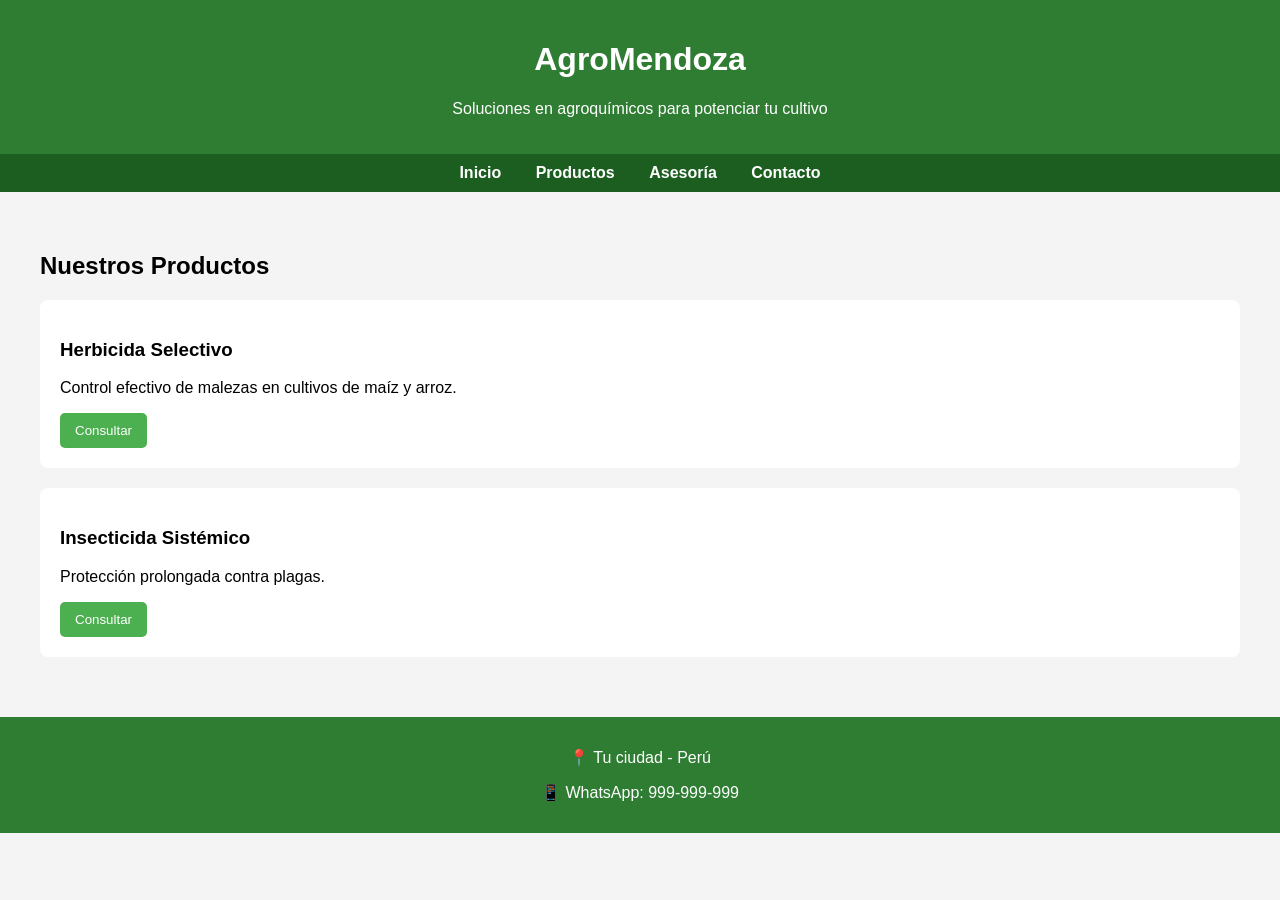
==== index.html @ 00d8b2fb "Create index.html" ====
<!DOCTYPE html>
<html lang="es">
<head>
    <meta charset="UTF-8">
    <title>AgroMendoza - Productos Agroquímicos</title>
    <style>
        body {
            font-family: Arial;
            margin: 0;
            background-color: #f4f4f4;
        }
        header {
            background-color: #2e7d32;
            color: white;
            padding: 20px;
            text-align: center;
        }
        nav {
            background: #1b5e20;
            padding: 10px;
            text-align: center;
        }
        nav a {
            color: white;
            margin: 15px;
            text-decoration: none;
            font-weight: bold;
        }
        section {
            padding: 40px;
        }
        .producto {
            background: white;
            padding: 20px;
            margin: 20px 0;
            border-radius: 8px;
        }
        footer {
            background: #2e7d32;
            color: white;
            text-align: center;
            padding: 15px;
        }
        button {
            background: #4caf50;
            color: white;
            border: none;
            padding: 10px 15px;
            border-radius: 5px;
            cursor: pointer;
        }
    </style>
</head>
<body>

<header>
    <h1>AgroMendoza</h1>
    <p>Soluciones en agroquímicos para potenciar tu cultivo</p>
</header>

<nav>
    <a href="#">Inicio</a>
    <a href="#">Productos</a>
    <a href="#">Asesoría</a>
    <a href="#">Contacto</a>
</nav>

<section>
    <h2>Nuestros Productos</h2>

    <div class="producto">
        <h3>Herbicida Selectivo</h3>
        <p>Control efectivo de malezas en cultivos de maíz y arroz.</p>
        <button>Consultar</button>
    </div>

    <div class="producto">
        <h3>Insecticida Sistémico</h3>
        <p>Protección prolongada contra plagas.</p>
        <button>Consultar</button>
    </div>

</section>

<footer>
    <p>📍 Tu ciudad - Perú</p>
    <p>📱 WhatsApp: 999-999-999</p>
</footer>

</body>
</html>
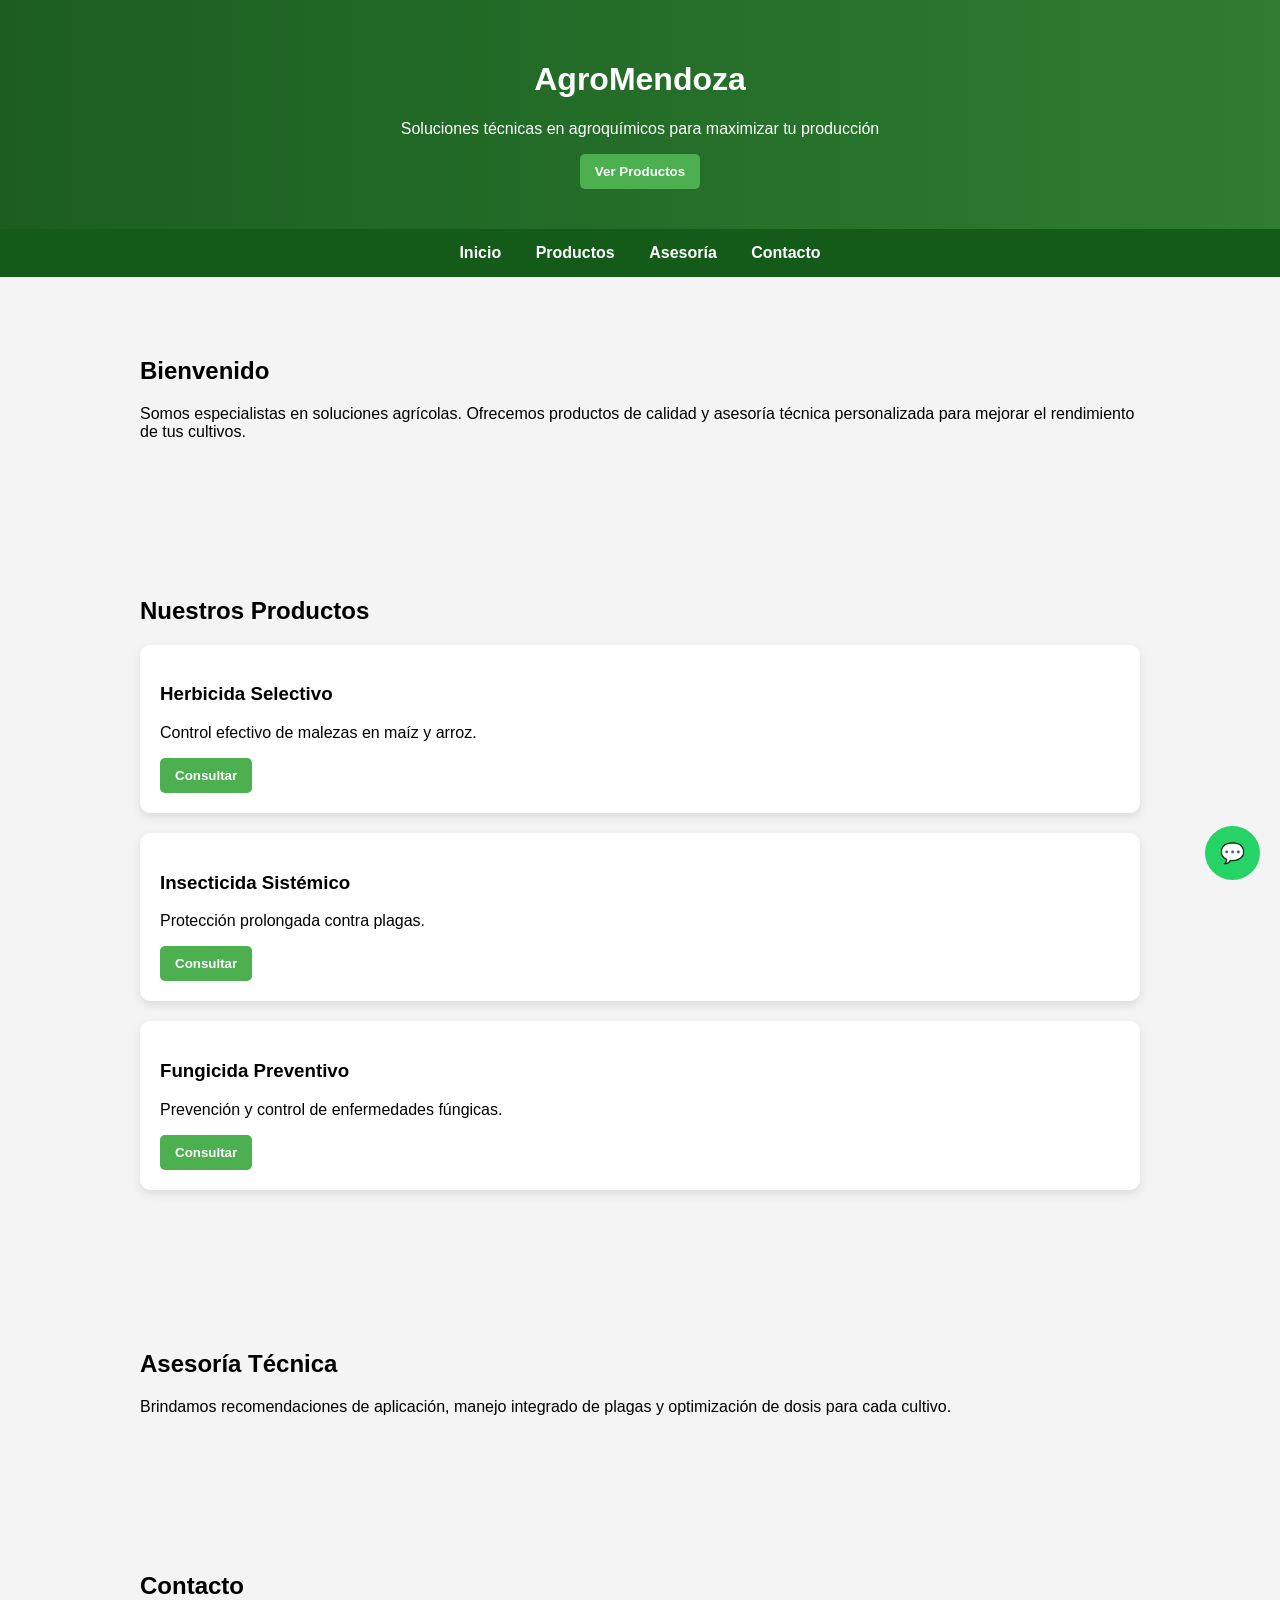
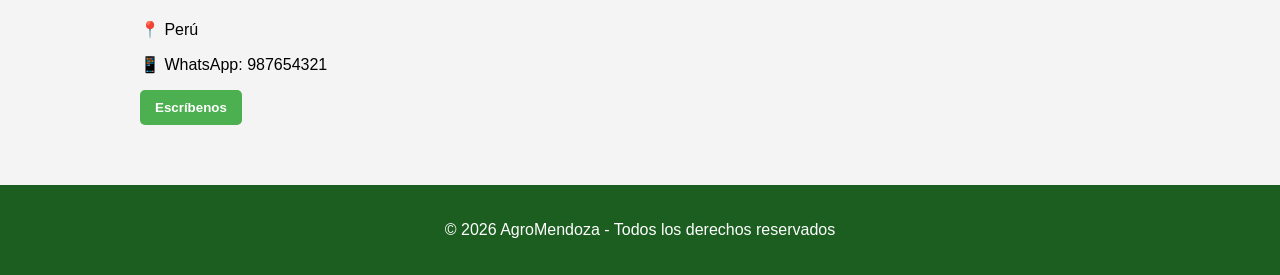
==== commit 35f5c73e: "Update index.html" ====
--- a/index.html
+++ b/index.html
@@ -1,91 +1,178 @@
 <!DOCTYPE html>
 <html lang="es">
 <head>
-    <meta charset="UTF-8">
-    <title>AgroMendoza - Productos Agroquímicos</title>
-    <style>
-        body {
-            font-family: Arial;
-            margin: 0;
-            background-color: #f4f4f4;
-        }
-        header {
-            background-color: #2e7d32;
-            color: white;
-            padding: 20px;
-            text-align: center;
-        }
-        nav {
-            background: #1b5e20;
-            padding: 10px;
-            text-align: center;
-        }
-        nav a {
-            color: white;
-            margin: 15px;
-            text-decoration: none;
-            font-weight: bold;
-        }
-        section {
-            padding: 40px;
-        }
-        .producto {
-            background: white;
-            padding: 20px;
-            margin: 20px 0;
-            border-radius: 8px;
-        }
-        footer {
-            background: #2e7d32;
-            color: white;
-            text-align: center;
-            padding: 15px;
-        }
-        button {
-            background: #4caf50;
-            color: white;
-            border: none;
-            padding: 10px 15px;
-            border-radius: 5px;
-            cursor: pointer;
-        }
-    </style>
+<meta charset="UTF-8">
+<meta name="viewport" content="width=device-width, initial-scale=1.0">
+<title>AgroMendoza - Productos Agroquímicos</title>
+
+<style>
+html {
+    scroll-behavior: smooth;
+}
+
+body {
+    font-family: Arial, sans-serif;
+    margin: 0;
+    background: #f4f4f4;
+}
+
+header {
+    background: linear-gradient(90deg, #1b5e20, #2e7d32);
+    color: white;
+    padding: 40px 20px;
+    text-align: center;
+}
+
+nav {
+    background: #145a18;
+    padding: 15px;
+    text-align: center;
+    position: sticky;
+    top: 0;
+}
+
+nav a {
+    color: white;
+    margin: 15px;
+    text-decoration: none;
+    font-weight: bold;
+    cursor: pointer;
+}
+
+nav a:hover {
+    text-decoration: underline;
+}
+
+section {
+    padding: 60px 20px;
+    max-width: 1000px;
+    margin: auto;
+}
+
+.producto {
+    background: white;
+    padding: 20px;
+    margin: 20px 0;
+    border-radius: 10px;
+    box-shadow: 0 4px 10px rgba(0,0,0,0.1);
+    transition: transform 0.3s;
+}
+
+.producto:hover {
+    transform: scale(1.02);
+}
+
+button {
+    background: #4caf50;
+    color: white;
+    border: none;
+    padding: 10px 15px;
+    border-radius: 5px;
+    cursor: pointer;
+    font-weight: bold;
+}
+
+button:hover {
+    background: #388e3c;
+}
+
+footer {
+    background: #1b5e20;
+    color: white;
+    text-align: center;
+    padding: 20px;
+}
+
+.whatsapp-float {
+    position: fixed;
+    bottom: 20px;
+    right: 20px;
+    background: #25D366;
+    color: white;
+    padding: 15px;
+    border-radius: 50%;
+    font-size: 20px;
+    text-decoration: none;
+}
+</style>
 </head>
+
 <body>
 
 <header>
-    <h1>AgroMendoza</h1>
-    <p>Soluciones en agroquímicos para potenciar tu cultivo</p>
+<h1>AgroMendoza</h1>
+<p>Soluciones técnicas en agroquímicos para maximizar tu producción</p>
+<button onclick="scrollToSection('productos')">Ver Productos</button>
 </header>
 
 <nav>
-    <a href="#">Inicio</a>
-    <a href="#">Productos</a>
-    <a href="#">Asesoría</a>
-    <a href="#">Contacto</a>
+<a onclick="scrollToSection('inicio')">Inicio</a>
+<a onclick="scrollToSection('productos')">Productos</a>
+<a onclick="scrollToSection('asesoria')">Asesoría</a>
+<a onclick="scrollToSection('contacto')">Contacto</a>
 </nav>
 
-<section>
-    <h2>Nuestros Productos</h2>
+<section id="inicio">
+<h2>Bienvenido</h2>
+<p>Somos especialistas en soluciones agrícolas. Ofrecemos productos de calidad y asesoría técnica personalizada para mejorar el rendimiento de tus cultivos.</p>
+</section>
 
-    <div class="producto">
-        <h3>Herbicida Selectivo</h3>
-        <p>Control efectivo de malezas en cultivos de maíz y arroz.</p>
-        <button>Consultar</button>
-    </div>
+<section id="productos">
+<h2>Nuestros Productos</h2>
 
-    <div class="producto">
-        <h3>Insecticida Sistémico</h3>
-        <p>Protección prolongada contra plagas.</p>
-        <button>Consultar</button>
-    </div>
+<div class="producto">
+<h3>Herbicida Selectivo</h3>
+<p>Control efectivo de malezas en maíz y arroz.</p>
+<button onclick="enviarWhatsApp('Herbicida Selectivo')">Consultar</button>
+</div>
+
+<div class="producto">
+<h3>Insecticida Sistémico</h3>
+<p>Protección prolongada contra plagas.</p>
+<button onclick="enviarWhatsApp('Insecticida Sistémico')">Consultar</button>
+</div>
+
+<div class="producto">
+<h3>Fungicida Preventivo</h3>
+<p>Prevención y control de enfermedades fúngicas.</p>
+<button onclick="enviarWhatsApp('Fungicida Preventivo')">Consultar</button>
+</div>
 
 </section>
 
+<section id="asesoria">
+<h2>Asesoría Técnica</h2>
+<p>Brindamos recomendaciones de aplicación, manejo integrado de plagas y optimización de dosis para cada cultivo.</p>
+</section>
+
+<section id="contacto">
+<h2>Contacto</h2>
+<p>📍 Perú</p>
+<p>📱 WhatsApp: 987654321</p>
+<button onclick="enviarWhatsApp('Consulta general')">Escríbenos</button>
+</section>
+
 <footer>
-    <p>📍 Tu ciudad - Perú</p>
-    <p>📱 WhatsApp: 999-999-999</p>
+<p>© 2026 AgroMendoza - Todos los derechos reservados</p>
 </footer>
+
+<a class="whatsapp-float" 
+href="https://wa.me/51987654321" 
+target="_blank">💬</a>
+
+<script>
+function scrollToSection(id) {
+    document.getElementById(id).scrollIntoView();
+}
+
+function enviarWhatsApp(producto) {
+    let numero = "51987654321"; // CAMBIA POR TU NÚMERO REAL
+    let mensaje = "Hola, estoy interesado en: " + producto;
+    let url = "https://wa.me/" + numero + "?text=" + encodeURIComponent(mensaje);
+    window.open(url, "_blank");
+}
+</script>
 
 </body>
 </html>
+
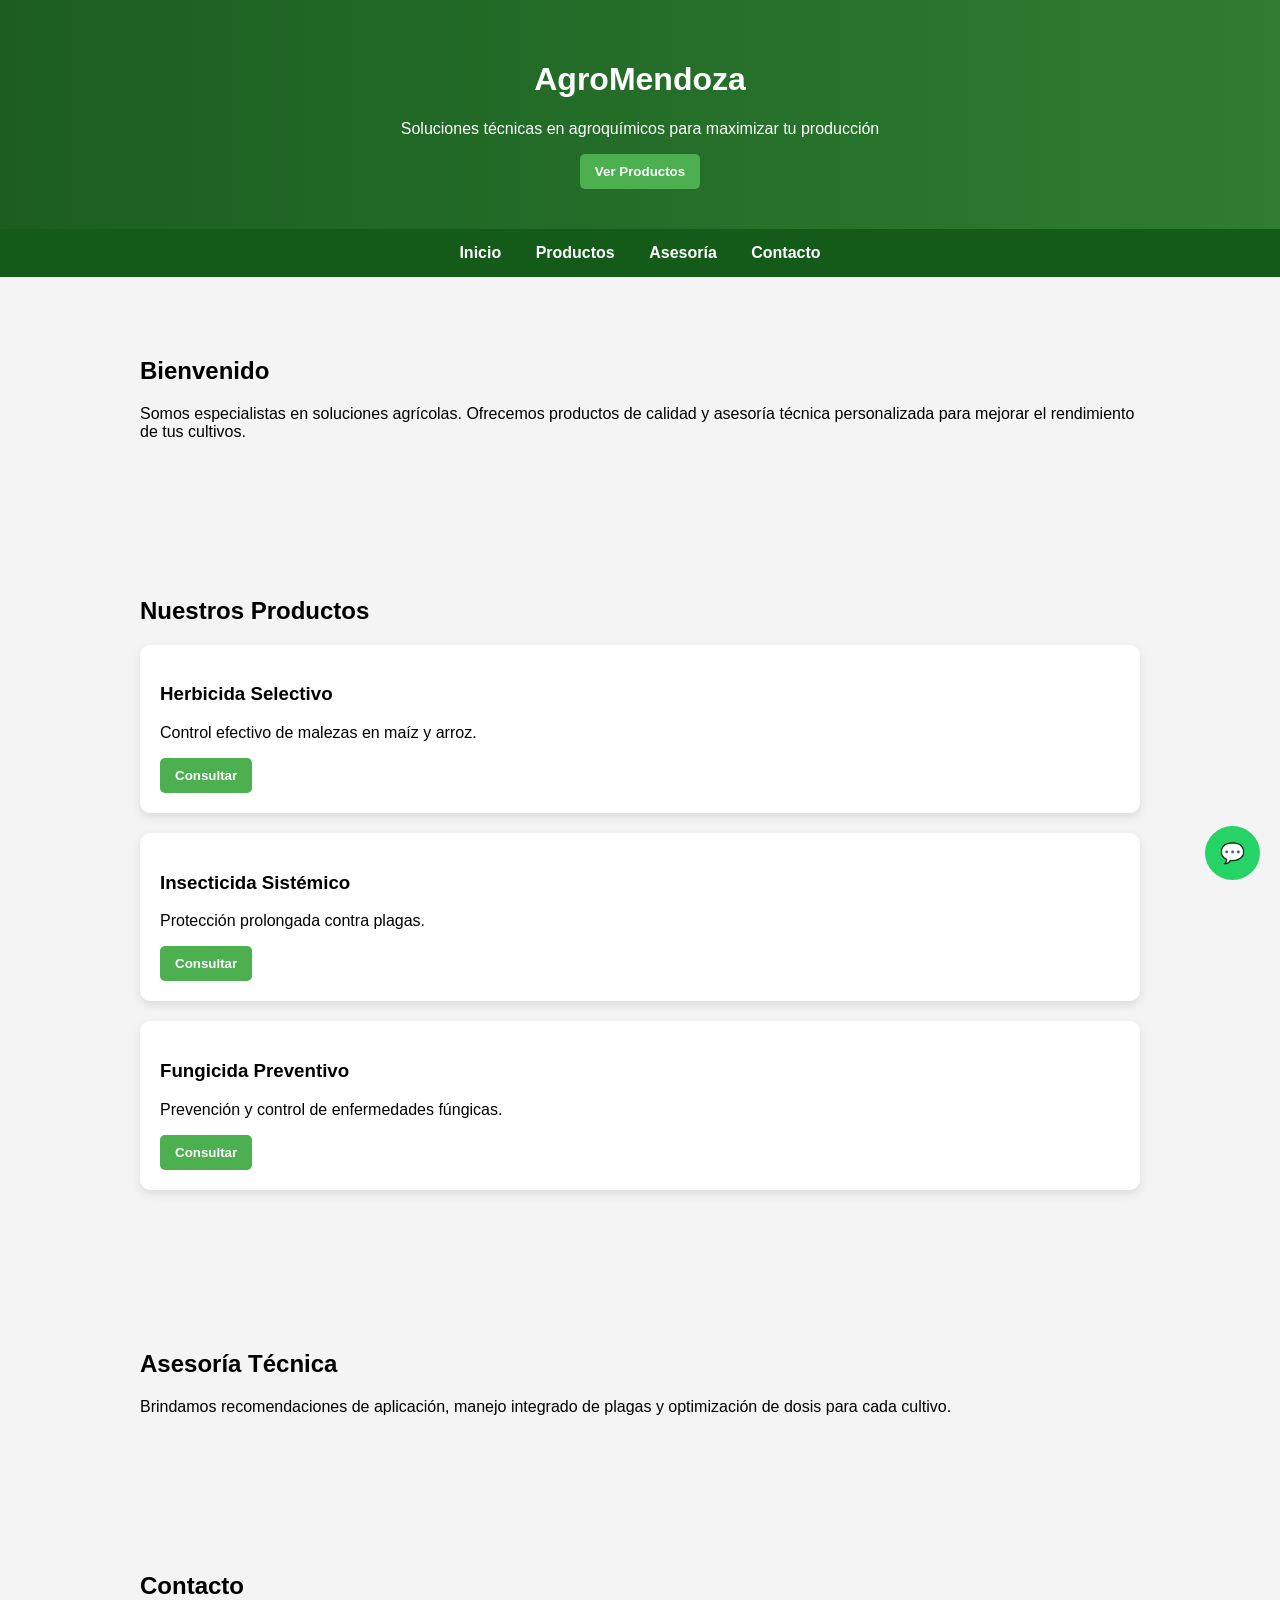
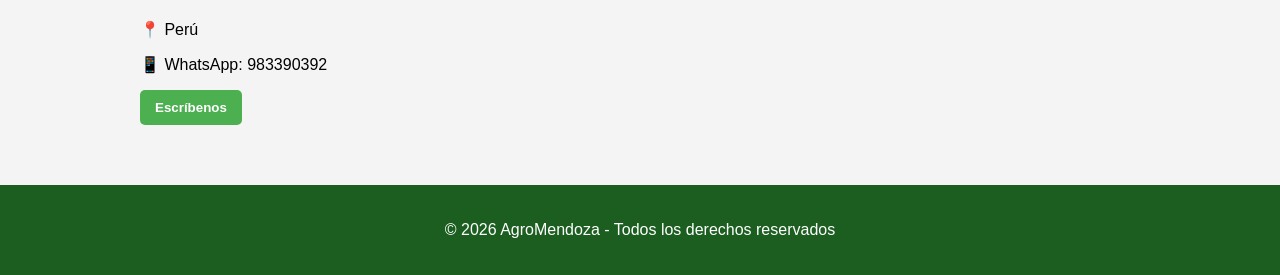
==== commit f14f9fdc: "Update index.html" ====
--- a/index.html
+++ b/index.html
@@ -148,7 +148,7 @@
 <section id="contacto">
 <h2>Contacto</h2>
 <p>📍 Perú</p>
-<p>📱 WhatsApp: 987654321</p>
+<p>📱 WhatsApp: 983390392</p>
 <button onclick="enviarWhatsApp('Consulta general')">Escríbenos</button>
 </section>
 
@@ -166,7 +166,7 @@
 }
 
 function enviarWhatsApp(producto) {
-    let numero = "51987654321"; // CAMBIA POR TU NÚMERO REAL
+    let numero = "51983390392"; // CAMBIA POR TU NÚMERO REAL
     let mensaje = "Hola, estoy interesado en: " + producto;
     let url = "https://wa.me/" + numero + "?text=" + encodeURIComponent(mensaje);
     window.open(url, "_blank");
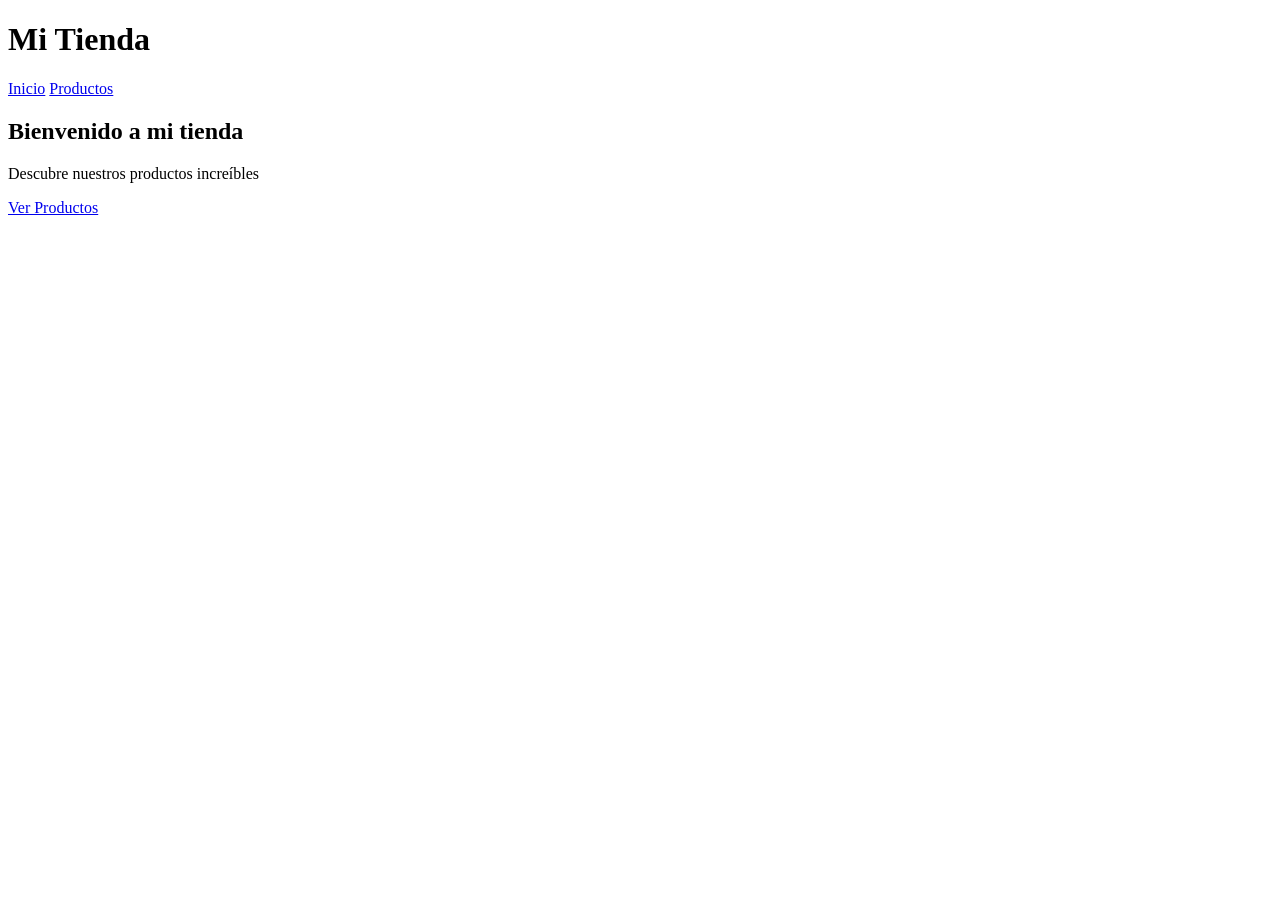
==== commit ce16e28c: "Update index.html" ====
--- a/index.html
+++ b/index.html
@@ -1,177 +1,25 @@
 <!DOCTYPE html>
 <html lang="es">
 <head>
-<meta charset="UTF-8">
-<meta name="viewport" content="width=device-width, initial-scale=1.0">
-<title>AgroMendoza - Productos Agroquímicos</title>
-
-<style>
-html {
-    scroll-behavior: smooth;
-}
-
-body {
-    font-family: Arial, sans-serif;
-    margin: 0;
-    background: #f4f4f4;
-}
-
-header {
-    background: linear-gradient(90deg, #1b5e20, #2e7d32);
-    color: white;
-    padding: 40px 20px;
-    text-align: center;
-}
-
-nav {
-    background: #145a18;
-    padding: 15px;
-    text-align: center;
-    position: sticky;
-    top: 0;
-}
-
-nav a {
-    color: white;
-    margin: 15px;
-    text-decoration: none;
-    font-weight: bold;
-    cursor: pointer;
-}
-
-nav a:hover {
-    text-decoration: underline;
-}
-
-section {
-    padding: 60px 20px;
-    max-width: 1000px;
-    margin: auto;
-}
-
-.producto {
-    background: white;
-    padding: 20px;
-    margin: 20px 0;
-    border-radius: 10px;
-    box-shadow: 0 4px 10px rgba(0,0,0,0.1);
-    transition: transform 0.3s;
-}
-
-.producto:hover {
-    transform: scale(1.02);
-}
-
-button {
-    background: #4caf50;
-    color: white;
-    border: none;
-    padding: 10px 15px;
-    border-radius: 5px;
-    cursor: pointer;
-    font-weight: bold;
-}
-
-button:hover {
-    background: #388e3c;
-}
-
-footer {
-    background: #1b5e20;
-    color: white;
-    text-align: center;
-    padding: 20px;
-}
-
-.whatsapp-float {
-    position: fixed;
-    bottom: 20px;
-    right: 20px;
-    background: #25D366;
-    color: white;
-    padding: 15px;
-    border-radius: 50%;
-    font-size: 20px;
-    text-decoration: none;
-}
-</style>
+    <meta charset="UTF-8">
+    <title>Mi Tienda</title>
+    <link rel="stylesheet" href="style.css">
 </head>
-
 <body>
 
 <header>
-<h1>AgroMendoza</h1>
-<p>Soluciones técnicas en agroquímicos para maximizar tu producción</p>
-<button onclick="scrollToSection('productos')">Ver Productos</button>
+    <h1>Mi Tienda</h1>
+    <nav>
+        <a href="index.html">Inicio</a>
+        <a href="productos.html">Productos</a>
+    </nav>
 </header>
 
-<nav>
-<a onclick="scrollToSection('inicio')">Inicio</a>
-<a onclick="scrollToSection('productos')">Productos</a>
-<a onclick="scrollToSection('asesoria')">Asesoría</a>
-<a onclick="scrollToSection('contacto')">Contacto</a>
-</nav>
-
-<section id="inicio">
-<h2>Bienvenido</h2>
-<p>Somos especialistas en soluciones agrícolas. Ofrecemos productos de calidad y asesoría técnica personalizada para mejorar el rendimiento de tus cultivos.</p>
+<section class="hero">
+    <h2>Bienvenido a mi tienda</h2>
+    <p>Descubre nuestros productos increíbles</p>
+    <a class="btn" href="productos.html">Ver Productos</a>
 </section>
-
-<section id="productos">
-<h2>Nuestros Productos</h2>
-
-<div class="producto">
-<h3>Herbicida Selectivo</h3>
-<p>Control efectivo de malezas en maíz y arroz.</p>
-<button onclick="enviarWhatsApp('Herbicida Selectivo')">Consultar</button>
-</div>
-
-<div class="producto">
-<h3>Insecticida Sistémico</h3>
-<p>Protección prolongada contra plagas.</p>
-<button onclick="enviarWhatsApp('Insecticida Sistémico')">Consultar</button>
-</div>
-
-<div class="producto">
-<h3>Fungicida Preventivo</h3>
-<p>Prevención y control de enfermedades fúngicas.</p>
-<button onclick="enviarWhatsApp('Fungicida Preventivo')">Consultar</button>
-</div>
-
-</section>
-
-<section id="asesoria">
-<h2>Asesoría Técnica</h2>
-<p>Brindamos recomendaciones de aplicación, manejo integrado de plagas y optimización de dosis para cada cultivo.</p>
-</section>
-
-<section id="contacto">
-<h2>Contacto</h2>
-<p>📍 Perú</p>
-<p>📱 WhatsApp: 983390392</p>
-<button onclick="enviarWhatsApp('Consulta general')">Escríbenos</button>
-</section>
-
-<footer>
-<p>© 2026 AgroMendoza - Todos los derechos reservados</p>
-</footer>
-
-<a class="whatsapp-float" 
-href="https://wa.me/51987654321" 
-target="_blank">💬</a>
-
-<script>
-function scrollToSection(id) {
-    document.getElementById(id).scrollIntoView();
-}
-
-function enviarWhatsApp(producto) {
-    let numero = "51983390392"; // CAMBIA POR TU NÚMERO REAL
-    let mensaje = "Hola, estoy interesado en: " + producto;
-    let url = "https://wa.me/" + numero + "?text=" + encodeURIComponent(mensaje);
-    window.open(url, "_blank");
-}
-</script>
 
 </body>
 </html>
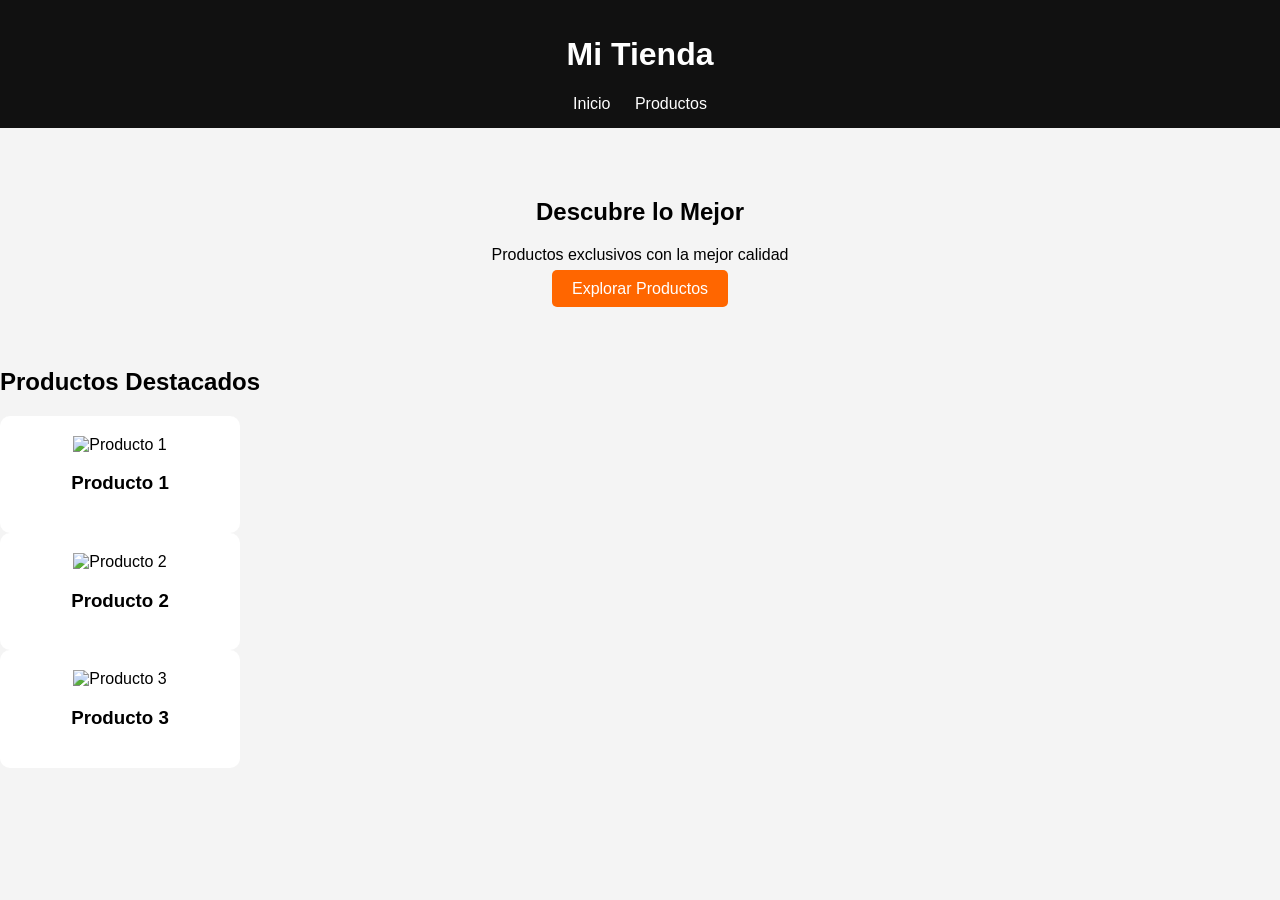
==== commit e5eeb003: "Update index.html" ====
--- a/index.html
+++ b/index.html
@@ -16,11 +16,32 @@
 </header>
 
 <section class="hero">
-    <h2>Bienvenido a mi tienda</h2>
-    <p>Descubre nuestros productos increíbles</p>
-    <a class="btn" href="productos.html">Ver Productos</a>
+    <div class="hero-content">
+        <h2>Descubre lo Mejor</h2>
+        <p>Productos exclusivos con la mejor calidad</p>
+        <a class="btn" href="productos.html">Explorar Productos</a>
+    </div>
+</section>
+
+<section class="destacados">
+    <h2>Productos Destacados</h2>
+    <div class="cards">
+        <div class="card">
+            <img src="https://picsum.photos/300/200?1" alt="Producto 1">
+            <h3>Producto 1</h3>
+        </div>
+
+        <div class="card">
+            <img src="https://picsum.photos/300/200?2" alt="Producto 2">
+            <h3>Producto 2</h3>
+        </div>
+
+        <div class="card">
+            <img src="https://picsum.photos/300/200?3" alt="Producto 3">
+            <h3>Producto 3</h3>
+        </div>
+    </div>
 </section>
 
 </body>
 </html>
-
--- a/style.css
+++ b/style.css
@@ -0,0 +1,59 @@
+body {
+    font-family: Arial, sans-serif;
+    margin: 0;
+    background-color: #f4f4f4;
+}
+
+header {
+    background: #111;
+    color: white;
+    padding: 15px;
+    text-align: center;
+}
+
+nav a {
+    color: white;
+    margin: 0 10px;
+    text-decoration: none;
+}
+
+.hero {
+    text-align: center;
+    padding: 50px;
+}
+
+.btn {
+    background: #ff6600;
+    color: white;
+    padding: 10px 20px;
+    text-decoration: none;
+    border-radius: 5px;
+}
+
+.productos {
+    display: flex;
+    justify-content: center;
+    gap: 20px;
+    padding: 40px;
+}
+
+.card {
+    background: white;
+    padding: 20px;
+    width: 200px;
+    border-radius: 10px;
+    text-align: center;
+}
+
+.detalle {
+    text-align: center;
+    padding: 40px;
+}
+
+button {
+    background: green;
+    color: white;
+    padding: 10px 20px;
+    border: none;
+    border-radius: 5px;
+}
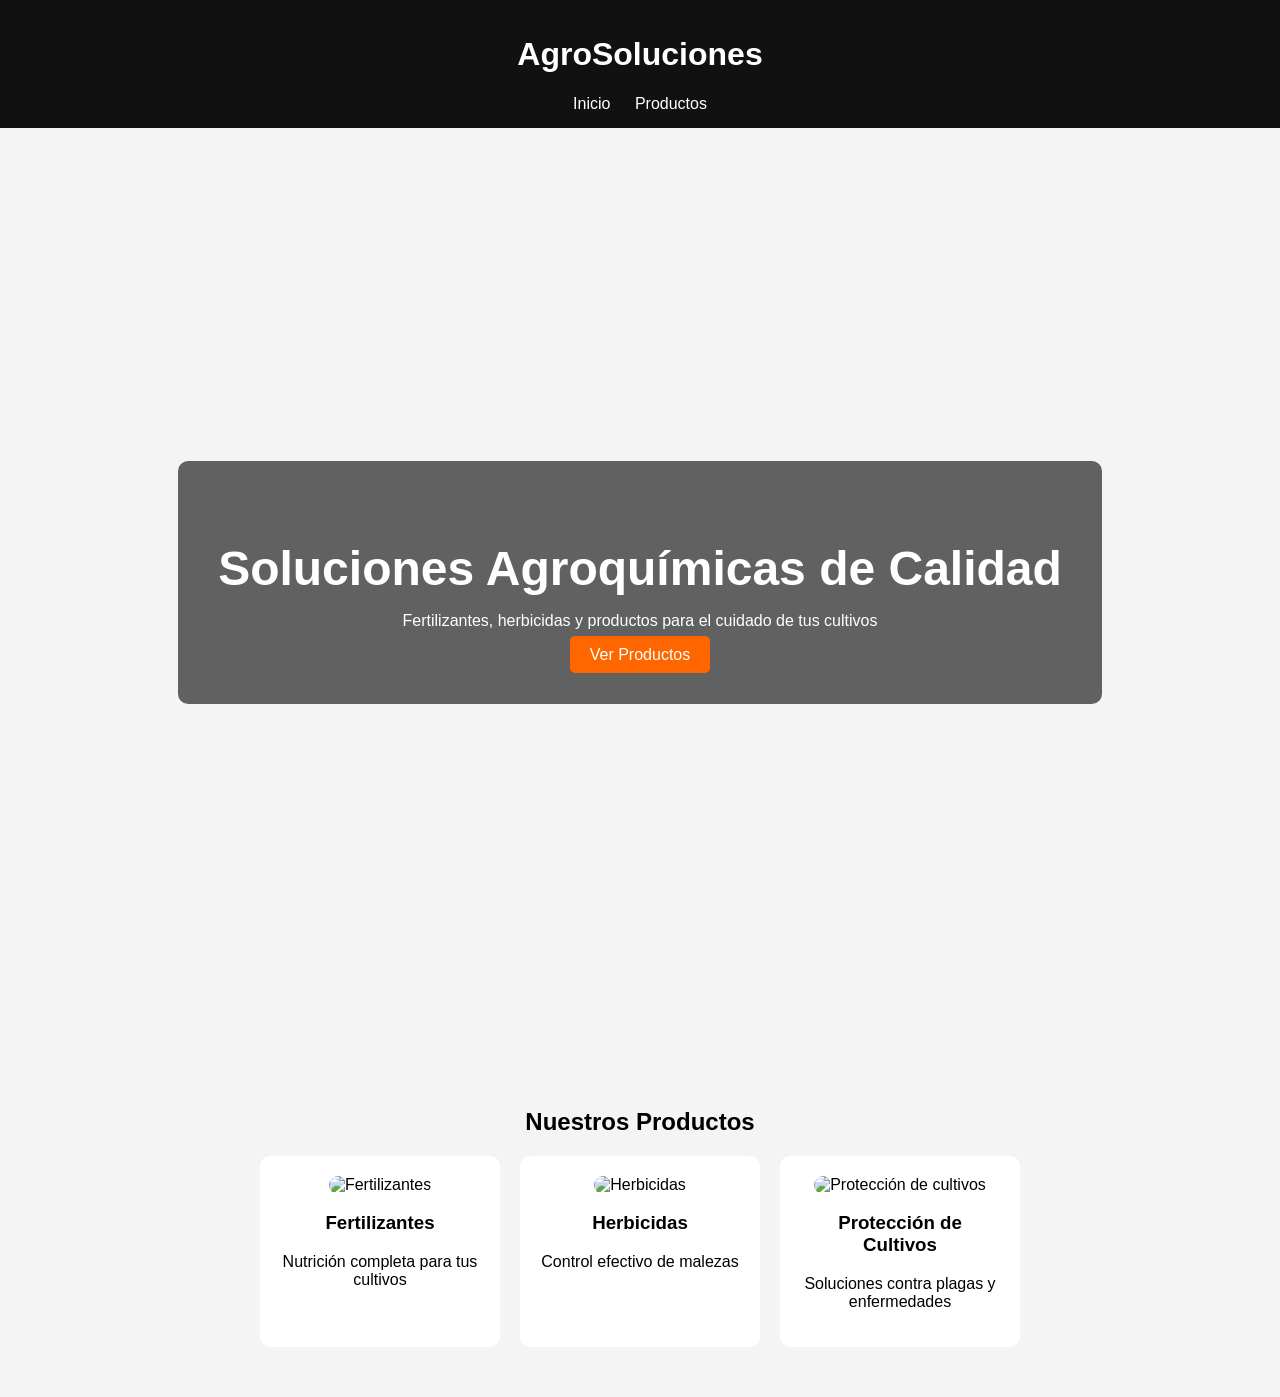
==== commit 8fff11ef: "Update index.html" ====
--- a/index.html
+++ b/index.html
@@ -2,13 +2,13 @@
 <html lang="es">
 <head>
     <meta charset="UTF-8">
-    <title>Mi Tienda</title>
+    <title>AgroSoluciones</title>
     <link rel="stylesheet" href="style.css">
 </head>
 <body>
 
 <header>
-    <h1>Mi Tienda</h1>
+    <h1>AgroSoluciones</h1>
     <nav>
         <a href="index.html">Inicio</a>
         <a href="productos.html">Productos</a>
@@ -17,31 +17,38 @@
 
 <section class="hero">
     <div class="hero-content">
-        <h2>Descubre lo Mejor</h2>
-        <p>Productos exclusivos con la mejor calidad</p>
-        <a class="btn" href="productos.html">Explorar Productos</a>
+        <h2>Soluciones Agroquímicas de Calidad</h2>
+        <p>Fertilizantes, herbicidas y productos para el cuidado de tus cultivos</p>
+        <a class="btn" href="productos.html">Ver Productos</a>
     </div>
 </section>
 
 <section class="destacados">
-    <h2>Productos Destacados</h2>
+    <h2>Nuestros Productos</h2>
+
     <div class="cards">
+
         <div class="card">
-            <img src="https://picsum.photos/300/200?1" alt="Producto 1">
-            <h3>Producto 1</h3>
+            <img src="https://images.unsplash.com/photo-1592982537447-7440770cbfc9" alt="Fertilizantes">
+            <h3>Fertilizantes</h3>
+            <p>Nutrición completa para tus cultivos</p>
         </div>
 
         <div class="card">
-            <img src="https://picsum.photos/300/200?2" alt="Producto 2">
-            <h3>Producto 2</h3>
+            <img src="https://images.unsplash.com/photo-1625246333195-78d9c38ad449" alt="Herbicidas">
+            <h3>Herbicidas</h3>
+            <p>Control efectivo de malezas</p>
         </div>
 
         <div class="card">
-            <img src="https://picsum.photos/300/200?3" alt="Producto 3">
-            <h3>Producto 3</h3>
+            <img src="https://images.unsplash.com/photo-1501004318641-b39e6451bec6" alt="Protección de cultivos">
+            <h3>Protección de Cultivos</h3>
+            <p>Soluciones contra plagas y enfermedades</p>
         </div>
+
     </div>
 </section>
 
 </body>
 </html>
+
--- a/style.css
+++ b/style.css
@@ -57,3 +57,40 @@
     border: none;
     border-radius: 5px;
 }
+.hero {
+    background: url('https://picsum.photos/1600/900') no-repeat center center/cover;
+    height: 90vh;
+    display: flex;
+    justify-content: center;
+    align-items: center;
+    color: white;
+    text-align: center;
+}
+
+.hero-content {
+    background: rgba(0, 0, 0, 0.6);
+    padding: 40px;
+    border-radius: 10px;
+}
+
+.hero h2 {
+    font-size: 48px;
+    margin-bottom: 10px;
+}
+
+.destacados {
+    padding: 50px;
+    text-align: center;
+}
+
+.cards {
+    display: flex;
+    justify-content: center;
+    gap: 20px;
+    flex-wrap: wrap;
+}
+
+.card img {
+    width: 100%;
+    border-radius: 10px;
+}
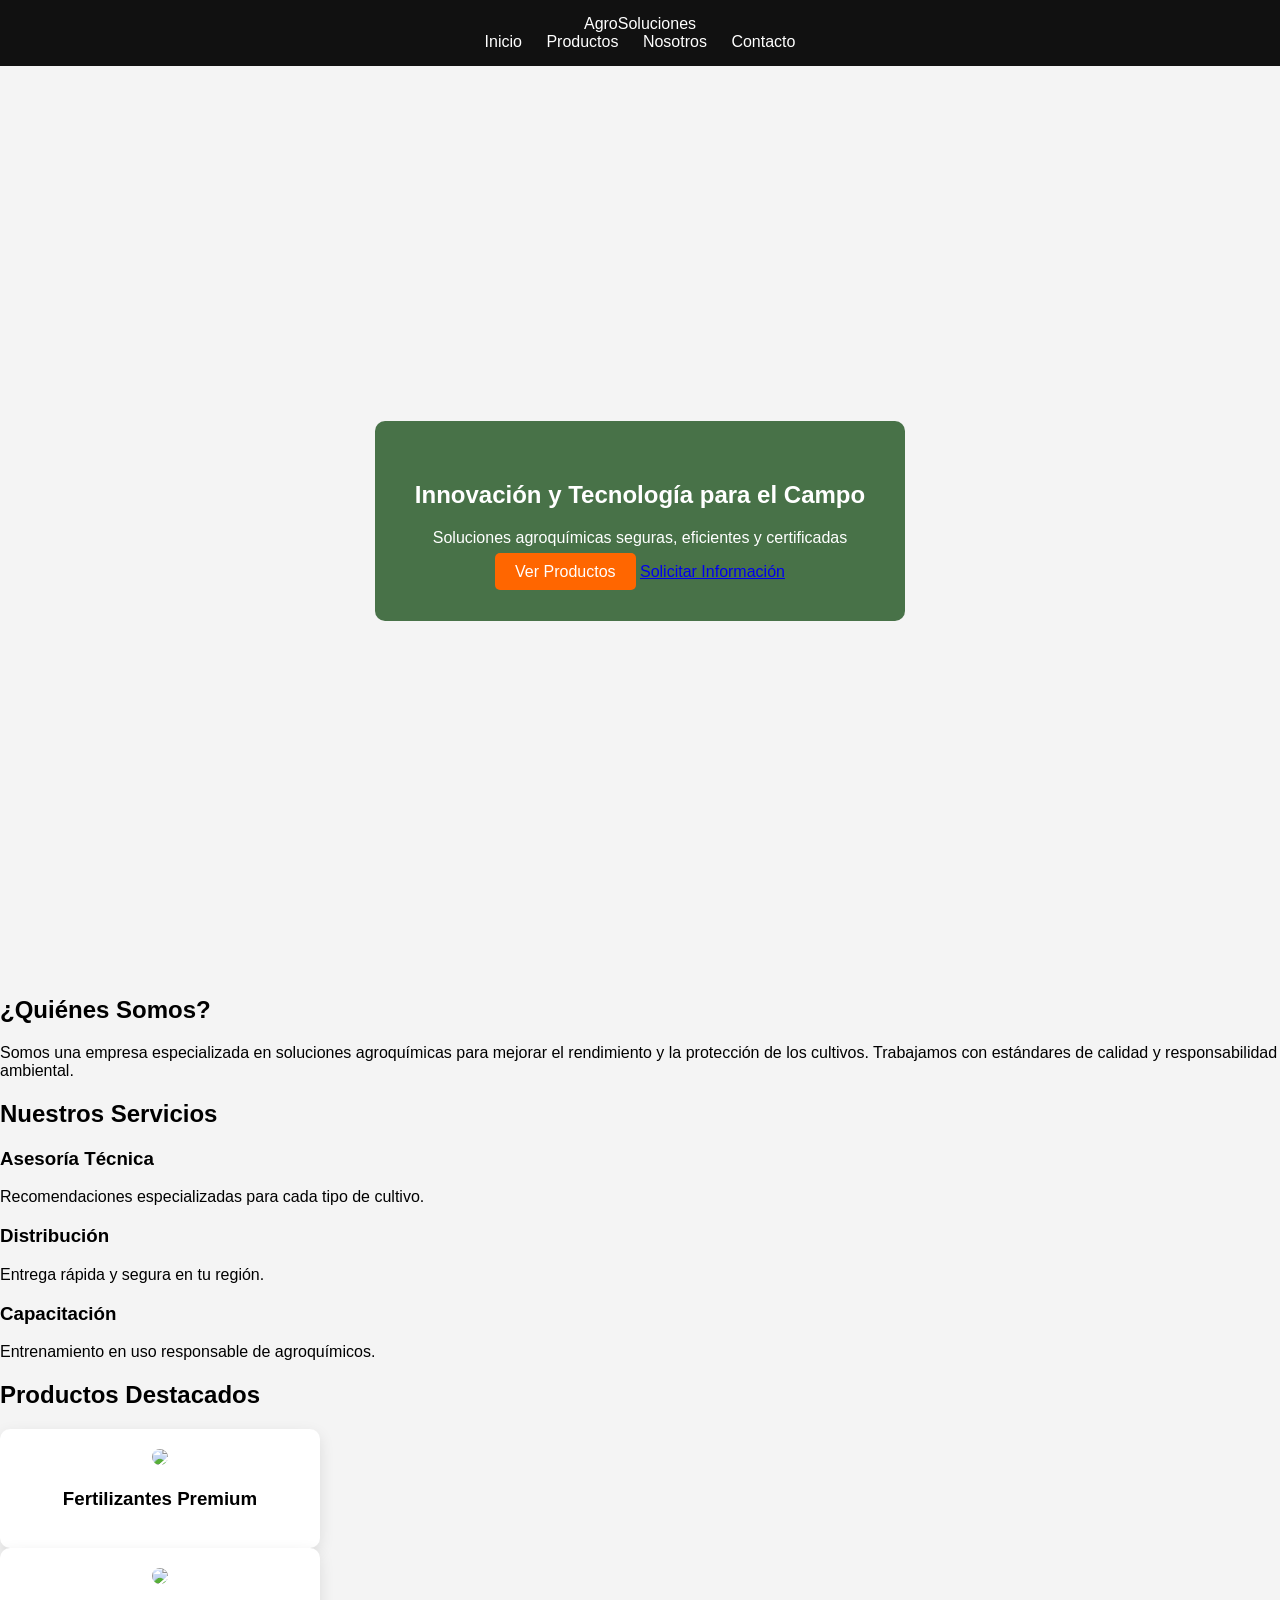
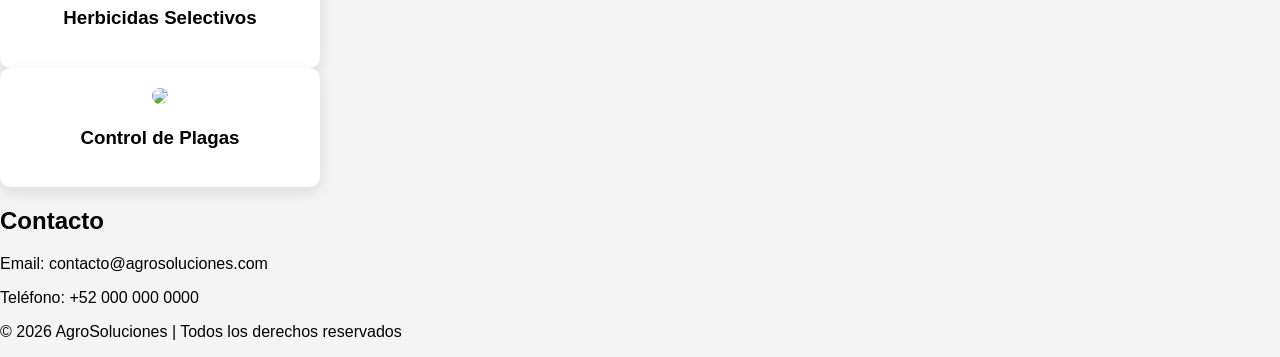
==== commit d01df1fd: "Update index.html" ====
--- a/index.html
+++ b/index.html
@@ -2,53 +2,86 @@
 <html lang="es">
 <head>
     <meta charset="UTF-8">
-    <title>AgroSoluciones</title>
+    <title>AgroSoluciones | Innovación para el Campo</title>
     <link rel="stylesheet" href="style.css">
 </head>
 <body>
 
 <header>
-    <h1>AgroSoluciones</h1>
+    <div class="logo">AgroSoluciones</div>
     <nav>
         <a href="index.html">Inicio</a>
         <a href="productos.html">Productos</a>
+        <a href="#nosotros">Nosotros</a>
+        <a href="#contacto">Contacto</a>
     </nav>
 </header>
 
 <section class="hero">
     <div class="hero-content">
-        <h2>Soluciones Agroquímicas de Calidad</h2>
-        <p>Fertilizantes, herbicidas y productos para el cuidado de tus cultivos</p>
-        <a class="btn" href="productos.html">Ver Productos</a>
+        <h1>Innovación y Tecnología para el Campo</h1>
+        <p>Soluciones agroquímicas seguras, eficientes y certificadas</p>
+        <div class="hero-buttons">
+            <a class="btn" href="productos.html">Ver Productos</a>
+            <a class="btn-outline" href="#contacto">Solicitar Información</a>
+        </div>
     </div>
 </section>
 
-<section class="destacados">
-    <h2>Nuestros Productos</h2>
+<section id="nosotros" class="section">
+    <h2>¿Quiénes Somos?</h2>
+    <p>
+        Somos una empresa especializada en soluciones agroquímicas para mejorar
+        el rendimiento y la protección de los cultivos. Trabajamos con estándares
+        de calidad y responsabilidad ambiental.
+    </p>
+</section>
 
-    <div class="cards">
-
-        <div class="card">
-            <img src="https://images.unsplash.com/photo-1592982537447-7440770cbfc9" alt="Fertilizantes">
-            <h3>Fertilizantes</h3>
-            <p>Nutrición completa para tus cultivos</p>
+<section class="section green">
+    <h2>Nuestros Servicios</h2>
+    <div class="grid">
+        <div class="box">
+            <h3>Asesoría Técnica</h3>
+            <p>Recomendaciones especializadas para cada tipo de cultivo.</p>
         </div>
-
-        <div class="card">
-            <img src="https://images.unsplash.com/photo-1625246333195-78d9c38ad449" alt="Herbicidas">
-            <h3>Herbicidas</h3>
-            <p>Control efectivo de malezas</p>
+        <div class="box">
+            <h3>Distribución</h3>
+            <p>Entrega rápida y segura en tu región.</p>
         </div>
-
-        <div class="card">
-            <img src="https://images.unsplash.com/photo-1501004318641-b39e6451bec6" alt="Protección de cultivos">
-            <h3>Protección de Cultivos</h3>
-            <p>Soluciones contra plagas y enfermedades</p>
+        <div class="box">
+            <h3>Capacitación</h3>
+            <p>Entrenamiento en uso responsable de agroquímicos.</p>
         </div>
-
     </div>
 </section>
 
+<section class="section">
+    <h2>Productos Destacados</h2>
+    <div class="grid">
+        <div class="card">
+            <img src="https://images.unsplash.com/photo-1592982537447-7440770cbfc9">
+            <h3>Fertilizantes Premium</h3>
+        </div>
+        <div class="card">
+            <img src="https://images.unsplash.com/photo-1625246333195-78d9c38ad449">
+            <h3>Herbicidas Selectivos</h3>
+        </div>
+        <div class="card">
+            <img src="https://images.unsplash.com/photo-1501004318641-b39e6451bec6">
+            <h3>Control de Plagas</h3>
+        </div>
+    </div>
+</section>
+
+<section id="contacto" class="section dark">
+    <h2>Contacto</h2>
+    <p>Email: contacto@agrosoluciones.com</p>
+    <p>Teléfono: +52 000 000 0000</p>
+</section>
+
+<footer>
+    <p>© 2026 AgroSoluciones | Todos los derechos reservados</p>
+</footer>
+
 </body>
 </html>
-
--- a/style.css
+++ b/style.css
@@ -94,3 +94,54 @@
     width: 100%;
     border-radius: 10px;
 }
+.hero {
+    background: url('https://images.unsplash.com/photo-1500937386664-56d1dfef3854') no-repeat center center/cover;
+    height: 90vh;
+    display: flex;
+    justify-content: center;
+    align-items: center;
+    color: white;
+    text-align: center;
+}
+
+.hero-content {
+    background: rgba(0, 60, 0, 0.7);
+    padding: 40px;
+    border-radius: 10px;
+}
+
+.hero h2 {
+    font-size: 42px;
+    margin-bottom: 15px;
+}
+
+.destacados {
+    padding: 50px;
+    text-align: center;
+    background-color: #f5fff5;
+}
+
+.cards {
+    display: flex;
+    justify-content: center;
+    gap: 25px;
+    flex-wrap: wrap;
+}
+
+.card {
+    background: white;
+    padding: 20px;
+    width: 280px;
+    border-radius: 10px;
+    box-shadow: 0 5px 15px rgba(0,0,0,0.1);
+    transition: transform 0.3s;
+}
+
+.card:hover {
+    transform: scale(1.05);
+}
+
+.card img {
+    width: 100%;
+    border-radius: 10px;
+}
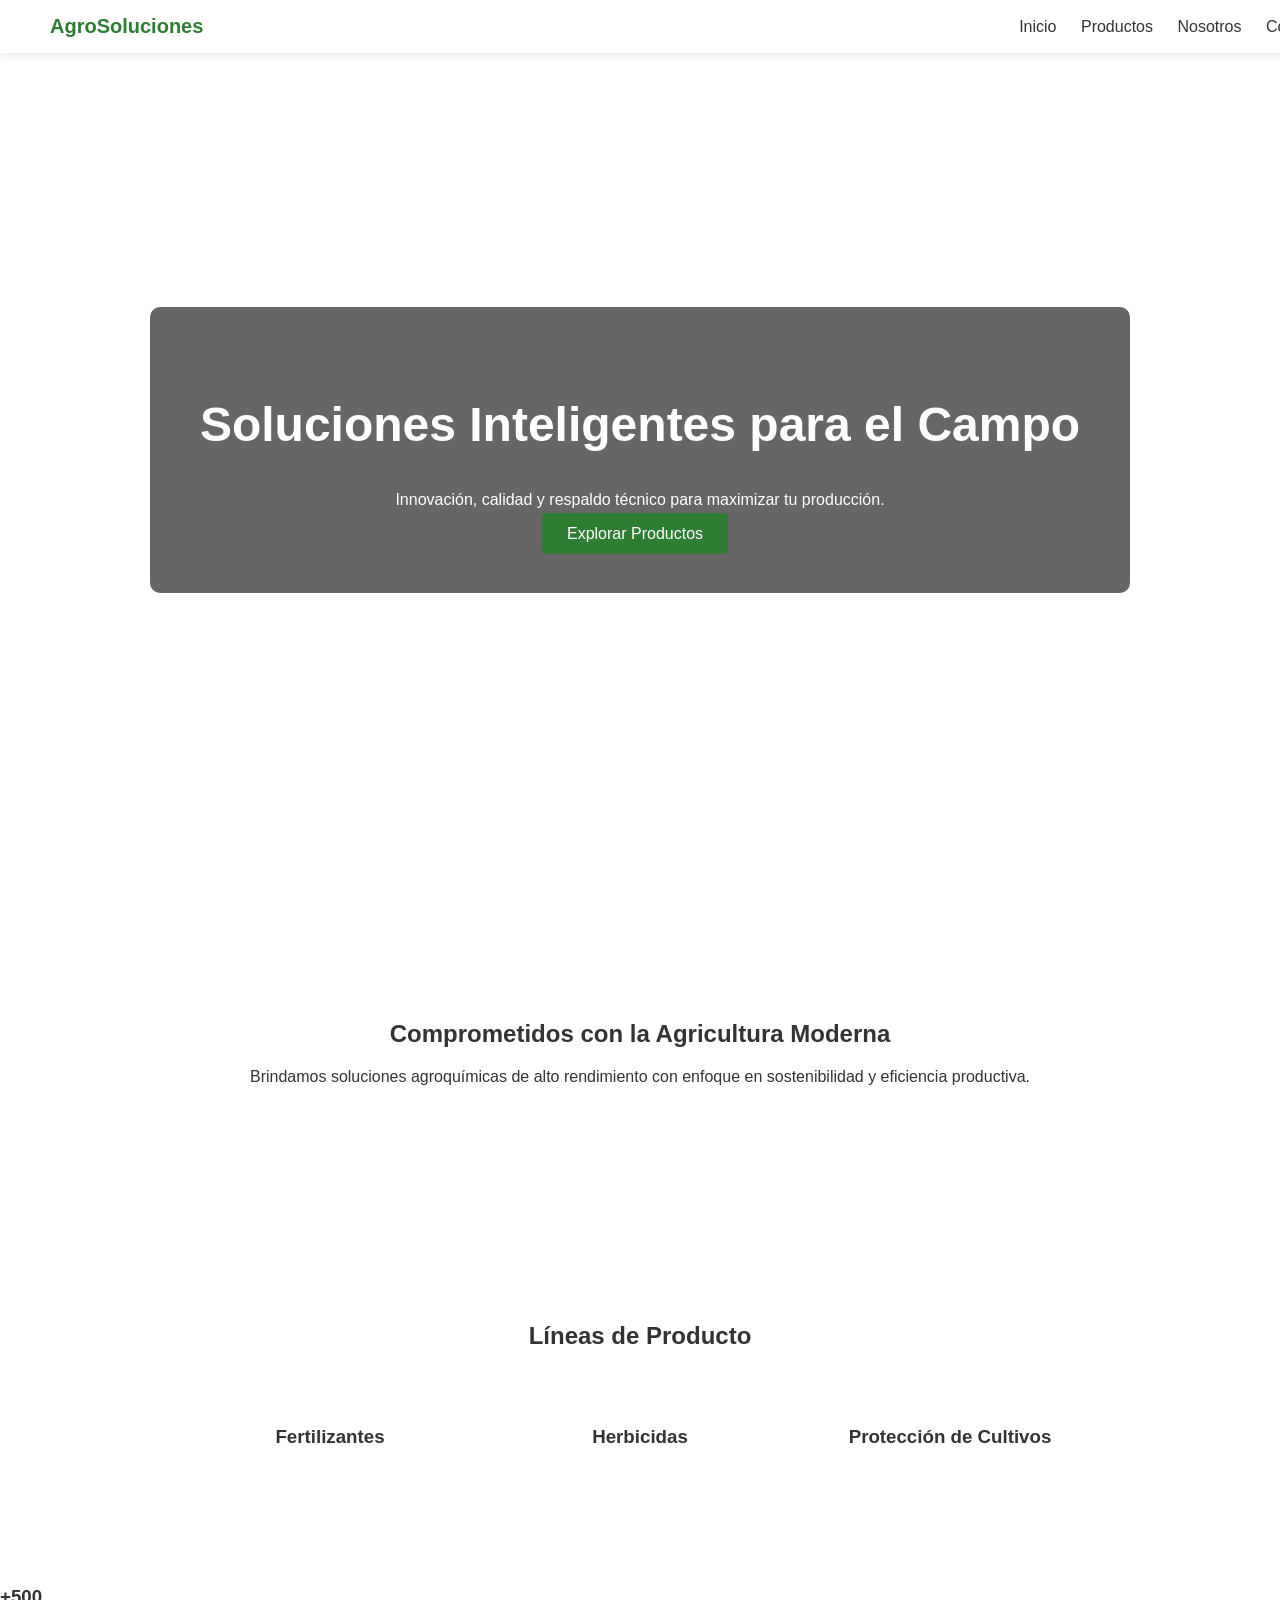
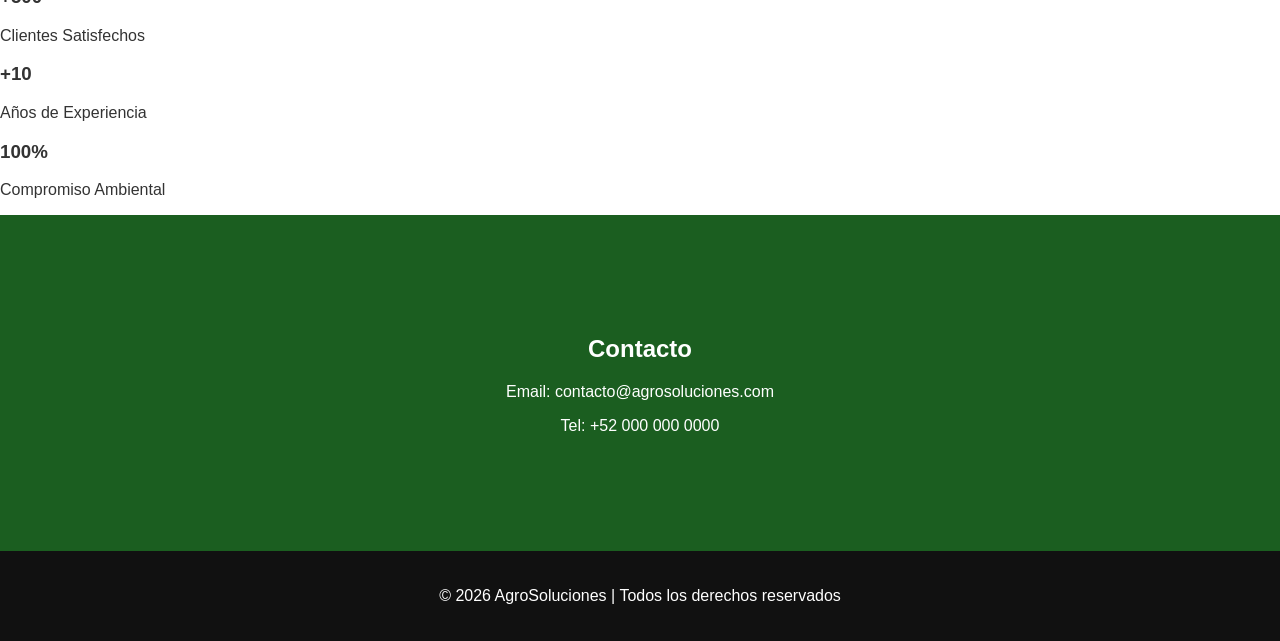
==== commit c7ac2da5: "Update index.html" ====
--- a/index.html
+++ b/index.html
@@ -2,7 +2,8 @@
 <html lang="es">
 <head>
     <meta charset="UTF-8">
-    <title>AgroSoluciones | Innovación para el Campo</title>
+    <meta name="viewport" content="width=device-width, initial-scale=1.0">
+    <title>AgroSoluciones | Tecnología Agrícola</title>
     <link rel="stylesheet" href="style.css">
 </head>
 <body>
@@ -19,64 +20,62 @@
 
 <section class="hero">
     <div class="hero-content">
-        <h1>Innovación y Tecnología para el Campo</h1>
-        <p>Soluciones agroquímicas seguras, eficientes y certificadas</p>
-        <div class="hero-buttons">
-            <a class="btn" href="productos.html">Ver Productos</a>
-            <a class="btn-outline" href="#contacto">Solicitar Información</a>
-        </div>
+        <h1>Soluciones Inteligentes para el Campo</h1>
+        <p>Innovación, calidad y respaldo técnico para maximizar tu producción.</p>
+        <a class="btn" href="productos.html">Explorar Productos</a>
     </div>
 </section>
 
 <section id="nosotros" class="section">
-    <h2>¿Quiénes Somos?</h2>
-    <p>
-        Somos una empresa especializada en soluciones agroquímicas para mejorar
-        el rendimiento y la protección de los cultivos. Trabajamos con estándares
-        de calidad y responsabilidad ambiental.
+    <h2>Comprometidos con la Agricultura Moderna</h2>
+    <p class="text">
+        Brindamos soluciones agroquímicas de alto rendimiento con enfoque en 
+        sostenibilidad y eficiencia productiva.
     </p>
 </section>
 
-<section class="section green">
-    <h2>Nuestros Servicios</h2>
+<section class="section light">
+    <h2>Líneas de Producto</h2>
+
     <div class="grid">
-        <div class="box">
-            <h3>Asesoría Técnica</h3>
-            <p>Recomendaciones especializadas para cada tipo de cultivo.</p>
+
+        <div class="card">
+            <img src="https://images.unsplash.com/photo-1592982537447-7440770cbfc9" alt="">
+            <h3>Fertilizantes</h3>
         </div>
-        <div class="box">
-            <h3>Distribución</h3>
-            <p>Entrega rápida y segura en tu región.</p>
+
+        <div class="card">
+            <img src="https://images.unsplash.com/photo-1625246333195-78d9c38ad449" alt="">
+            <h3>Herbicidas</h3>
         </div>
-        <div class="box">
-            <h3>Capacitación</h3>
-            <p>Entrenamiento en uso responsable de agroquímicos.</p>
+
+        <div class="card">
+            <img src="https://images.unsplash.com/photo-1501004318641-b39e6451bec6" alt="">
+            <h3>Protección de Cultivos</h3>
         </div>
+
     </div>
 </section>
 
-<section class="section">
-    <h2>Productos Destacados</h2>
-    <div class="grid">
-        <div class="card">
-            <img src="https://images.unsplash.com/photo-1592982537447-7440770cbfc9">
-            <h3>Fertilizantes Premium</h3>
-        </div>
-        <div class="card">
-            <img src="https://images.unsplash.com/photo-1625246333195-78d9c38ad449">
-            <h3>Herbicidas Selectivos</h3>
-        </div>
-        <div class="card">
-            <img src="https://images.unsplash.com/photo-1501004318641-b39e6451bec6">
-            <h3>Control de Plagas</h3>
-        </div>
+<section class="stats">
+    <div>
+        <h3>+500</h3>
+        <p>Clientes Satisfechos</p>
+    </div>
+    <div>
+        <h3>+10</h3>
+        <p>Años de Experiencia</p>
+    </div>
+    <div>
+        <h3>100%</h3>
+        <p>Compromiso Ambiental</p>
     </div>
 </section>
 
 <section id="contacto" class="section dark">
     <h2>Contacto</h2>
     <p>Email: contacto@agrosoluciones.com</p>
-    <p>Teléfono: +52 000 000 0000</p>
+    <p>Tel: +52 000 000 0000</p>
 </section>
 
 <footer>
@@ -85,3 +84,4 @@
 
 </body>
 </html>
+
--- a/style.css
+++ b/style.css
@@ -1,147 +1,113 @@
 body {
+    margin: 0;
     font-family: Arial, sans-serif;
-    margin: 0;
-    background-color: #f4f4f4;
+    color: #333;
 }
 
 header {
-    background: #111;
-    color: white;
-    padding: 15px;
-    text-align: center;
+    display: flex;
+    justify-content: space-between;
+    align-items: center;
+    padding: 15px 50px;
+    background: white;
+    position: fixed;
+    width: 100%;
+    box-shadow: 0 2px 10px rgba(0,0,0,0.1);
+    z-index: 1000;
+}
+
+.logo {
+    font-weight: bold;
+    font-size: 20px;
+    color: #2e7d32;
 }
 
 nav a {
-    color: white;
-    margin: 0 10px;
+    margin-left: 20px;
     text-decoration: none;
+    color: #333;
+    font-weight: 500;
 }
 
 .hero {
+    height: 100vh;
+    background: url('https://images.unsplash.com/photo-1500937386664-56d1dfef3854') center/cover no-repeat;
+    display: flex;
+    align-items: center;
+    justify-content: center;
     text-align: center;
+    color: white;
+}
+
+.hero-content {
+    background: rgba(0, 0, 0, 0.6);
     padding: 50px;
+    border-radius: 10px;
+}
+
+.hero h1 {
+    font-size: 48px;
+}
+
+.hero-buttons {
+    margin-top: 20px;
 }
 
 .btn {
-    background: #ff6600;
+    background: #2e7d32;
     color: white;
-    padding: 10px 20px;
+    padding: 12px 25px;
+    text-decoration: none;
+    border-radius: 5px;
+    margin-right: 10px;
+}
+
+.btn-outline {
+    border: 2px solid white;
+    color: white;
+    padding: 12px 25px;
     text-decoration: none;
     border-radius: 5px;
 }
 
-.productos {
+.section {
+    padding: 100px 50px;
+    text-align: center;
+}
+
+.green {
+    background: #f1f8f4;
+}
+
+.dark {
+    background: #1b5e20;
+    color: white;
+}
+
+.grid {
     display: flex;
     justify-content: center;
-    gap: 20px;
-    padding: 40px;
+    gap: 30px;
+    flex-wrap: wrap;
+    margin-top: 40px;
+}
+
+.box {
+    width: 250px;
 }
 
 .card {
-    background: white;
-    padding: 20px;
-    width: 200px;
-    border-radius: 10px;
-    text-align: center;
-}
-
-.detalle {
-    text-align: center;
-    padding: 40px;
-}
-
-button {
-    background: green;
-    color: white;
-    padding: 10px 20px;
-    border: none;
-    border-radius: 5px;
-}
-.hero {
-    background: url('https://picsum.photos/1600/900') no-repeat center center/cover;
-    height: 90vh;
-    display: flex;
-    justify-content: center;
-    align-items: center;
-    color: white;
-    text-align: center;
-}
-
-.hero-content {
-    background: rgba(0, 0, 0, 0.6);
-    padding: 40px;
-    border-radius: 10px;
-}
-
-.hero h2 {
-    font-size: 48px;
-    margin-bottom: 10px;
-}
-
-.destacados {
-    padding: 50px;
-    text-align: center;
-}
-
-.cards {
-    display: flex;
-    justify-content: center;
-    gap: 20px;
-    flex-wrap: wrap;
+    width: 280px;
 }
 
 .card img {
     width: 100%;
     border-radius: 10px;
 }
-.hero {
-    background: url('https://images.unsplash.com/photo-1500937386664-56d1dfef3854') no-repeat center center/cover;
-    height: 90vh;
-    display: flex;
-    justify-content: center;
-    align-items: center;
+
+footer {
+    background: #111;
     color: white;
     text-align: center;
+    padding: 20px;
 }
-
-.hero-content {
-    background: rgba(0, 60, 0, 0.7);
-    padding: 40px;
-    border-radius: 10px;
-}
-
-.hero h2 {
-    font-size: 42px;
-    margin-bottom: 15px;
-}
-
-.destacados {
-    padding: 50px;
-    text-align: center;
-    background-color: #f5fff5;
-}
-
-.cards {
-    display: flex;
-    justify-content: center;
-    gap: 25px;
-    flex-wrap: wrap;
-}
-
-.card {
-    background: white;
-    padding: 20px;
-    width: 280px;
-    border-radius: 10px;
-    box-shadow: 0 5px 15px rgba(0,0,0,0.1);
-    transition: transform 0.3s;
-}
-
-.card:hover {
-    transform: scale(1.05);
-}
-
-.card img {
-    width: 100%;
-    border-radius: 10px;
-}
